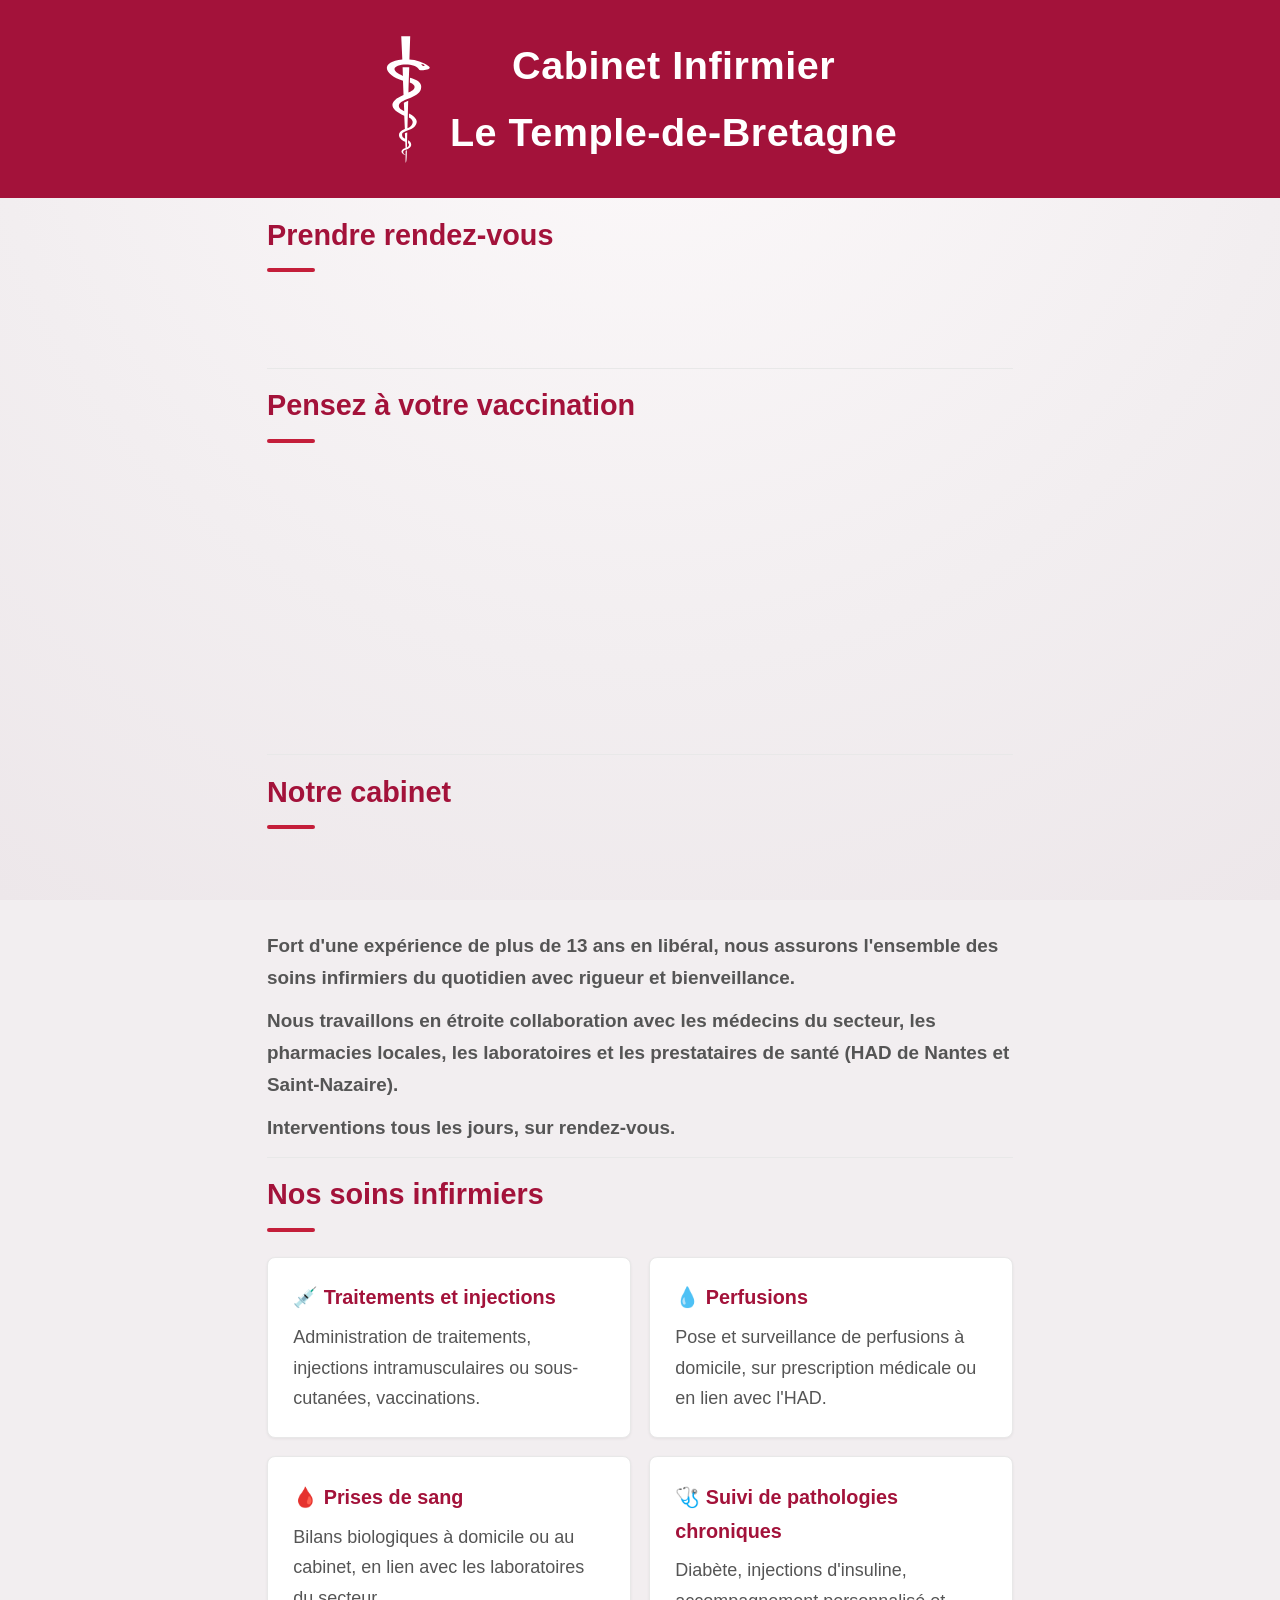
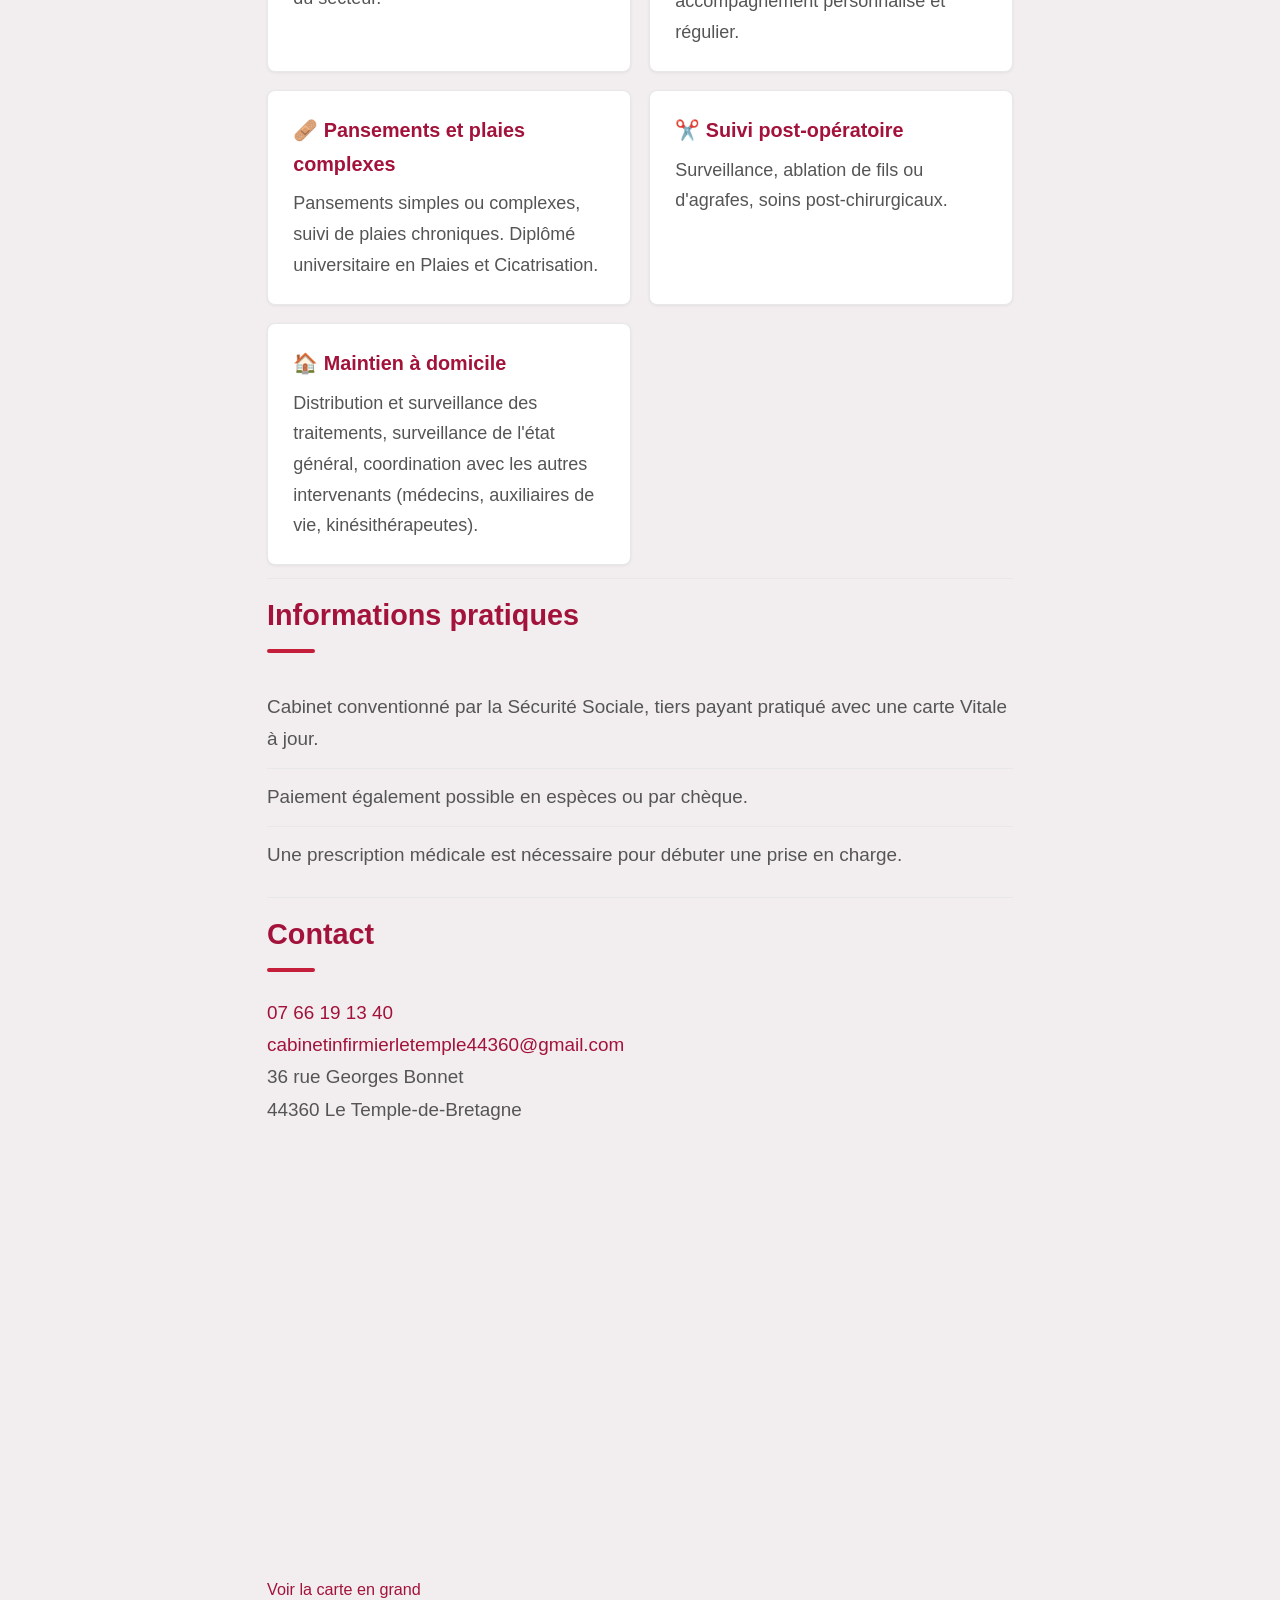
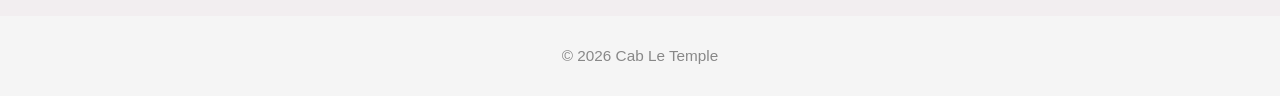
==== index.html @ 09ba695c "Titre sur deux lignes et en-tête plus compact - Passe le titre de l'en-tête sur deux lignes ("Cabine" ====
<!DOCTYPE html>
<html lang="fr">
<head>
    <meta charset="UTF-8">
    <meta name="viewport" content="width=device-width, initial-scale=1.0, maximum-scale=5.0">
    <meta http-equiv="X-UA-Compatible" content="IE=edge">
    <title>Cabinet Infirmier Le Temple de Bretagne - Gautier Nicolas et Le Guillou Manaïck</title>
    <meta name="description" content="Prendre rendez-vous avec le cabinet infirmier Gautier Nicolas et Le Guillou Manaïck. Soins infirmiers à domicile sur Le Temple-de-Bretagne (44360) et ses environs.">
    <meta name="keywords" content="infirmier, Le Temple-de-Bretagne, soins infirmiers, cabinet infirmier, domicile, 44360, Gautier, Le Guillou">
    <meta name="google-site-verification" content="kWdwWPtBwlekj41W1Y-Nhe2e-RRbDQ63B7RpKDw-0Ts" />

    <!-- Open Graph -->
    <meta property="og:url" content="https://www.cabinet-infirmier-le-temple.fr">
    <meta property="og:type" content="website">
    <meta property="og:locale" content="fr_FR">
    <meta property="og:title" content="Cabinet Infirmier Le Temple de Bretagne">
    <meta property="og:description" content="Prendre rendez-vous avec le cabinet infirmier Gautier Nicolas et Le Guillou Manaïck. Soins infirmiers à domicile sur Le Temple-de-Bretagne (44360) et ses environs.">
    <meta property="og:image" content="https://www.cabinet-infirmier-le-temple.fr/og-image.png">

    <!-- Twitter Card -->
    <meta name="twitter:card" content="summary_large_image">
    <meta name="twitter:url" content="https://www.cabinet-infirmier-le-temple.fr">
    <meta name="twitter:title" content="Cabinet Infirmier Le Temple de Bretagne">
    <meta name="twitter:description" content="Prendre rendez-vous avec le cabinet infirmier Gautier Nicolas et Le Guillou Manaïck. Soins infirmiers à domicile sur Le Temple-de-Bretagne (44360) et ses environs.">
    <meta name="twitter:image" content="https://www.cabinet-infirmier-le-temple.fr/og-image.png">

    <link rel="canonical" href="https://www.cabinet-infirmier-le-temple.fr">
    <link rel="stylesheet" href="style.css">
    <link rel="icon" type="image/png" href="favicon.png">

    <script type="application/ld+json">
    {
        "@context": "https://schema.org",
        "@type": "MedicalBusiness",
        "name": "Cabinet Infirmier Gautier Nicolas et Le Guillou Manaïck",
        "image": "https://www.cabinet-infirmier-le-temple.fr/og-image.png",
        "url": "https://www.cabinet-infirmier-le-temple.fr",
        "telephone": "+33766191340",
        "email": "cabinetinfirmierletemple44360@gmail.com",
        "address": {
            "@type": "PostalAddress",
            "streetAddress": "36 rue Georges Bonnet",
            "postalCode": "44360",
            "addressLocality": "Le Temple-de-Bretagne",
            "addressCountry": "FR"
        },
        "areaServed": [
            "Le Temple-de-Bretagne",
            "Cordemais",
            "Malville",
            "Saint-Étienne-de-Montluc",
            "Vigneux-de-Bretagne"
        ]
    }
    </script>
</head>
<body>
    <header>
        <div class="brand">
            <svg class="caduceus" viewBox="0 0 210.076 555.556" xmlns="http://www.w3.org/2000/svg" aria-hidden="true">
                <path fill="currentColor" fill-rule="nonzero" d="m-284.245-67.52 4.37 95.54c-100.6 12.151-68.238 66.609 2.86 87.544.35 17.172 1.634 36.785 2.16 58.56-63.17 26.214-59.59 58.581 2.998 85.101.439 18.677 1.975 37.037 2.5 54.74-37.333 13.189-27.508 41.33 1.667 52.135.35 9.736.7 18.074 1.05 26.306-33.561 12.669-7.397 27.78.39 29.701-.225 21.304-.33 30.25.062 30.317 5.326-.902 4.498-31.977 5.287-51.096-1.632.483-3.7 1.218-5.285 1.568.05 4.573.015 10.968-.057 17.989-9.702-4.93-10.977-12.127-9.288-15.5 3.906-7.805 28.618-6.598 31.857-23.508 2-10.442-4.12-16.751-12.272-21.885-.088 4.957-.127 6.95-.302 11.642 8.855 7.457.657 15.827-4.555 18.485.613-16.198.745-40.988 1.359-61.965-3.243.668-6.824 1.906-9.716 3.087.263 5.665.855 17.316 1.03 22.804-7.835-3.33-12.817-8.41-12.636-16.031.511-21.555 52.513-12.756 60.103-51.514 2.656-13.561-15.647-27.805-31.336-36.037-.175 5.842-.262 10.35-.437 16.191 26.38 12.833 15.06 35.405-6.315 44.035 1.052-36.556 2.105-74.175 3.157-112.68-5.785 2.568-12.494 4.96-17.84 7.526.35 11.507 1.119 22.987 1.47 34.76-14.375-7.258-24.739-14.049-21.584-25.733 7.801-28.412 99.093-28.071 90.854-80.207-2.63-16.906-25.63-25.476-45.35-31.495l-.793 19.497c35.135 14.432 16.484 32.667-5.794 41.487 1.051-42.399 2.819-83.738 3.345-103.83-8.016-.994-20.149-1.183-27.334.14.087 5.046.817 18.855 1.168 35.054-100.061-43.69 47.667-67.181 67.891-24.388 14.143 3.558 55.965-2.32 38.33-15.068-21.585-15.902-53.06-27.221-79.419-27.606l3.302-95.742zm84.565 113.914c4.023.037 12.23 4.65 11.357 6.791-5.804 4.339-12.567-1.118-12.787-6.505.365-.202.855-.29 1.43-.286z" transform="translate(359.324 85.416)"/>
            </svg>
            <h1>Cabinet Infirmier<br>Le Temple-de-Bretagne</h1>
        </div>
    </header>

    <main>
        <section class="rdv">
            <h2>Prendre rendez-vous</h2>
            <p class="rdv-actions">
                <a class="btn-phone" href="tel:+33766191340">
                    <svg viewBox="0 0 24 24" fill="currentColor" aria-hidden="true"><path d="M6.62 10.79a15.05 15.05 0 0 0 6.59 6.59l2.2-2.2a1 1 0 0 1 1.02-.24 11.36 11.36 0 0 0 3.57.57 1 1 0 0 1 1 1V20a1 1 0 0 1-1 1A17 17 0 0 1 3 4a1 1 0 0 1 1-1h3.5a1 1 0 0 1 1 1 11.36 11.36 0 0 0 .57 3.57 1 1 0 0 1-.25 1.02l-2.2 2.2z"/></svg>
                    07 66 19 13 40
                </a>
                <a class="btn-doctolib" href="https://www.doctolib.fr/cabinet-infirmier/le-temple-de-bretagne/cabinet-infirmier-gautier-nicolas-et-le-guillou-manaick/booking" target="_blank" rel="noopener">
                    <svg viewBox="0 0 24 24" fill="none" stroke="currentColor" stroke-width="1.8" stroke-linecap="round" stroke-linejoin="round" aria-hidden="true"><rect x="3" y="4.5" width="18" height="16" rx="2"/><line x1="3" y1="9.5" x2="21" y2="9.5"/><line x1="8" y1="2.5" x2="8" y2="6.5"/><line x1="16" y1="2.5" x2="16" y2="6.5"/><line x1="7" y1="13" x2="9" y2="13"/><line x1="11" y1="13" x2="13" y2="13"/><line x1="15" y1="13" x2="17" y2="13"/><line x1="7" y1="16.5" x2="9" y2="16.5"/><line x1="11" y1="16.5" x2="13" y2="16.5"/></svg>
                    Réserver sur <img src="https://www.doctolib.fr/external_button/doctolib-white-transparent.png" alt="Doctolib" class="doctolib-logo">
                </a>
            </p>
        </section>

        <section class="vaccination">
            <h2>Pensez à votre vaccination</h2>
            <ul>
                <li>
                    <button type="button" class="vax-card vax-flu">
                        <svg class="vax-icon" viewBox="0 0 24 24" fill="none" stroke="currentColor" stroke-width="1.8" stroke-linecap="round" stroke-linejoin="round" aria-hidden="true">
                            <path d="M12 14.5V4a2 2 0 1 0-4 0v10.5a4 4 0 1 0 4 0Z"/>
                            <path d="M12 6h1.5M12 9h1.5M12 12h1.5"/>
                        </svg>
                        <span class="vax-title">Grippe saisonnière</span>
                        <span class="vax-hint">Survolez ou touchez pour en savoir plus</span>
                        <span class="vax-desc">La vaccination contre la grippe est recommandée chaque année, en particulier pour les personnes fragiles ou âgées. Nous pouvons vous vacciner à domicile ou au cabinet.</span>
                    </button>
                </li>
                <li>
                    <button type="button" class="vax-card vax-covid">
                        <svg class="vax-icon" viewBox="0 0 24 24" fill="none" stroke="currentColor" stroke-width="1.6" stroke-linecap="round" aria-hidden="true">
                            <circle cx="12" cy="12" r="5"/>
                            <circle cx="12" cy="12" r="1.4" fill="currentColor" stroke="none"/>
                            <line x1="12" y1="3" x2="12" y2="5.5"/>
                            <line x1="12" y1="18.5" x2="12" y2="21"/>
                            <line x1="3" y1="12" x2="5.5" y2="12"/>
                            <line x1="18.5" y1="12" x2="21" y2="12"/>
                            <line x1="5.5" y1="5.5" x2="7.3" y2="7.3"/>
                            <line x1="16.7" y1="16.7" x2="18.5" y2="18.5"/>
                            <line x1="18.5" y1="5.5" x2="16.7" y2="7.3"/>
                            <line x1="7.3" y1="16.7" x2="5.5" y2="18.5"/>
                            <circle cx="12" cy="4" r="0.9" fill="currentColor" stroke="none"/>
                            <circle cx="12" cy="20" r="0.9" fill="currentColor" stroke="none"/>
                            <circle cx="4" cy="12" r="0.9" fill="currentColor" stroke="none"/>
                            <circle cx="20" cy="12" r="0.9" fill="currentColor" stroke="none"/>
                        </svg>
                        <span class="vax-title">Covid-19</span>
                        <span class="vax-hint">Survolez ou touchez pour en savoir plus</span>
                        <span class="vax-desc">Un rappel vaccinal peut être recommandé selon votre situation. N'hésitez pas à nous en parler lors d'un rendez-vous.</span>
                    </button>
                </li>
            </ul>
        </section>

        <section class="hero">
            <h2>Notre cabinet</h2>
            <p>Cabinet infirmier situé au Temple-de-Bretagne, nous intervenons à domicile dans un rayon de 8 km.</p>
            <p>Fort d'une expérience de plus de 13 ans en libéral, nous assurons l'ensemble des soins infirmiers du quotidien avec rigueur et bienveillance.</p>
            <p>Nous travaillons en étroite collaboration avec les médecins du secteur, les pharmacies locales, les laboratoires et les prestataires de santé (HAD de Nantes et Saint-Nazaire).</p>
            <p>Interventions tous les jours, sur rendez-vous.</p>
        </section>

        <section class="soins">
            <h2>Nos soins infirmiers</h2>
            <ul>
                <li><strong>💉 Traitements et injections</strong>Administration de traitements, injections intramusculaires ou sous-cutanées, vaccinations.</li>
                <li><strong>💧 Perfusions</strong>Pose et surveillance de perfusions à domicile, sur prescription médicale ou en lien avec l'HAD.</li>
                <li><strong>🩸 Prises de sang</strong>Bilans biologiques à domicile ou au cabinet, en lien avec les laboratoires du secteur.</li>
                <li><strong>🩺 Suivi de pathologies chroniques</strong>Diabète, injections d'insuline, accompagnement personnalisé et régulier.</li>
                <li><strong>🩹 Pansements et plaies complexes</strong>Pansements simples ou complexes, suivi de plaies chroniques. Diplômé universitaire en Plaies et Cicatrisation.</li>
                <li><strong>✂️ Suivi post-opératoire</strong>Surveillance, ablation de fils ou d'agrafes, soins post-chirurgicaux.</li>
                <li><strong>🏠 Maintien à domicile</strong>Distribution et surveillance des traitements, surveillance de l'état général, coordination avec les autres intervenants (médecins, auxiliaires de vie, kinésithérapeutes).</li>
            </ul>
        </section>

        <section class="infos">
            <h2>Informations pratiques</h2>
            <ul>
                <li>Cabinet conventionné par la Sécurité Sociale, tiers payant pratiqué avec une carte Vitale à jour.</li>
                <li>Paiement également possible en espèces ou par chèque.</li>
                <li>Une prescription médicale est nécessaire pour débuter une prise en charge.</li>
            </ul>
        </section>

        <section class="contact">
            <h2>Contact</h2>
            <p><a href="tel:+33766191340">07 66 19 13 40</a></p>
            <p><a href="mailto:&#99;&#97;&#98;&#105;&#110;&#101;&#116;&#105;&#110;&#102;&#105;&#114;&#109;&#105;&#101;&#114;&#108;&#101;&#116;&#101;&#109;&#112;&#108;&#101;&#52;&#52;&#51;&#54;&#48;&#64;&#103;&#109;&#97;&#105;&#108;&#46;&#99;&#111;&#109;">&#99;&#97;&#98;&#105;&#110;&#101;&#116;&#105;&#110;&#102;&#105;&#114;&#109;&#105;&#101;&#114;&#108;&#101;&#116;&#101;&#109;&#112;&#108;&#101;&#52;&#52;&#51;&#54;&#48;&#64;&#103;&#109;&#97;&#105;&#108;&#46;&#99;&#111;&#109;</a></p>
            <p>36 rue Georges Bonnet<br>44360 Le Temple-de-Bretagne</p>
            <div class="map">
                <iframe src="https://www.openstreetmap.org/export/embed.html?bbox=-1.798872%2C47.327171%2C-1.786872%2C47.335171&layer=mapnik&marker=47.331171%2C-1.792872" loading="lazy" title="Localisation du cabinet infirmier, 36 rue Georges Bonnet, 44360 Le Temple-de-Bretagne"></iframe>
            </div>
            <p class="map-link"><a href="https://www.openstreetmap.org/?mlat=47.331171&amp;mlon=-1.792872#map=17/47.331171/-1.792872" target="_blank" rel="noopener">Voir la carte en grand</a></p>
        </section>
    </main>

    <footer>
        <p>&copy; 2026 Cab Le Temple</p>
    </footer>
</body>
</html>
---- style.css ----
* {
    margin: 0;
    padding: 0;
    box-sizing: border-box;
}

html, body {
    height: 100%;
}

html {
    font-size: 18px;
}

body {
    font-family: "Segoe UI", Roboto, -apple-system, BlinkMacSystemFont, sans-serif;
    line-height: 1.7;
    color: #333;
    display: flex;
    flex-direction: column;
    min-height: 100vh;
    background: #f2eef0 radial-gradient(circle at 50% 0%, #fdfafb 0%, #f2eef0 60%, #ede7ea 100%) fixed;
}

/* Header */
header {
    background: #a3123a;
    color: #fff;
    text-align: center;
    padding: 1.75rem 1rem;
}

header .brand {
    display: flex;
    align-items: center;
    justify-content: center;
    gap: 0.9rem;
}

header h1 {
    font-size: 2.2rem;
    font-weight: 600;
    letter-spacing: 0.5px;
}

.caduceus {
    height: 7.5rem;
    width: auto;
    color: #fff;
    flex-shrink: 0;
}

@media (max-width: 600px) {
    header {
        padding: 0.9rem 1rem;
    }

    header .brand {
        gap: 0.6rem;
    }

    header h1 {
        font-size: 1.4rem;
    }

    .caduceus {
        height: 4.75rem;
    }
}

header p {
    margin-top: 0.5rem;
    font-size: 1.1rem;
    opacity: 0.85;
}

/* Main content */
main {
    max-width: 800px;
    margin: 0 auto;
    padding: 0 1.5rem;
    width: 100%;
    flex: 1 0 auto;
}

/* Sections */
section {
    padding: 0.7rem 0;
    border-bottom: 1px solid #e8e8e8;
}

section:last-child {
    border-bottom: none;
}

@media (max-width: 600px) {
    section {
        padding: 0.4rem 0;
    }
}

section h2 {
    position: relative;
    font-size: 1.6rem;
    font-weight: 700;
    color: #a3123a;
    padding-bottom: 0.7rem;
    margin-bottom: 1.4rem;
}

section h2::after {
    content: "";
    position: absolute;
    left: 0;
    bottom: 0;
    width: 48px;
    height: 4px;
    border-radius: 2px;
    background: #c41e3a;
}

section p {
    font-size: 1.05rem;
    color: #555;
}

.hero p {
    margin-bottom: 0.6rem;
    font-weight: 600;
}

.hero p:last-child {
    margin-bottom: 0;
}

/* Tuiles soins infirmiers / vaccination */
.soins ul,
.vaccination ul {
    list-style: none;
    display: grid;
    grid-template-columns: repeat(auto-fit, minmax(260px, 1fr));
    gap: 1rem;
}

.soins li,
.vaccination li {
    background: #fff;
    border: 1px solid #e8e8e8;
    border-radius: 8px;
    box-shadow: 0 1px 3px rgba(0, 0, 0, 0.06);
    transition: transform 0.2s ease, box-shadow 0.2s ease, border-color 0.2s ease;
}

.soins li {
    padding: 1.3rem 1.4rem;
    font-size: 1rem;
    color: #555;
}

.soins li:hover,
.vaccination li:hover,
.vaccination li:focus-within {
    transform: translateY(-4px);
    border-color: #a3123a;
    box-shadow: 0 12px 24px rgba(163, 18, 58, 0.18), 0 2px 6px rgba(0, 0, 0, 0.08);
}

.soins li strong {
    display: block;
    margin-bottom: 0.4rem;
    color: #a3123a;
    font-weight: 600;
    font-size: 1.1rem;
}

/* Tuiles vaccination : image + info au survol/tap */
.vaccination li {
    overflow: hidden;
}

.vax-card {
    all: unset;
    box-sizing: border-box;
    display: flex;
    flex-direction: column;
    align-items: center;
    justify-content: center;
    gap: 0.6rem;
    width: 100%;
    aspect-ratio: 4 / 3;
    padding: 1.5rem;
    text-align: center;
    color: #fff;
    cursor: pointer;
    position: relative;
}

.vax-flu {
    background: linear-gradient(160deg, #a3123a, #7a0e2c);
}

.vax-covid {
    background: linear-gradient(160deg, #7a0e2c, #5a0a20);
}

.vax-icon {
    height: 56px;
    width: 56px;
}

.vax-title {
    font-size: 1.15rem;
    font-weight: 600;
}

.vax-hint {
    font-size: 0.8rem;
    opacity: 0.75;
}

.vax-desc {
    position: absolute;
    inset: 0;
    display: flex;
    align-items: center;
    justify-content: center;
    padding: 1.5rem;
    font-size: 0.95rem;
    line-height: 1.5;
    background: rgba(0, 0, 0, 0.55);
    opacity: 0;
    transform: translateY(8px);
    transition: opacity 0.25s ease, transform 0.25s ease;
}

.vax-card:hover .vax-desc,
.vax-card:focus .vax-desc,
.vax-card:focus-visible .vax-desc {
    opacity: 1;
    transform: translateY(0);
}

/* Apparition au scroll (dégrade proprement si non supporté) */
@supports (animation-timeline: view()) {
    .rdv-actions,
    .hero p,
    .soins li,
    .vaccination li,
    .infos li,
    .contact p,
    .contact .map {
        opacity: 0;
        animation: reveal-in linear both;
        animation-timeline: view();
        animation-range: entry 0% cover 25%;
    }

    @keyframes reveal-in {
        from {
            opacity: 0;
            translate: 0 24px;
        }
        to {
            opacity: 1;
            translate: 0 0;
        }
    }
}

/* Liste infos pratiques */
.infos ul {
    list-style: none;
}

.infos li {
    padding: 0.7rem 0;
    border-bottom: 1px solid #e8e8e8;
    font-size: 1.05rem;
    color: #555;
}

.infos li:last-child {
    border-bottom: none;
}

/* Actions de prise de rendez-vous */
.rdv-actions {
    display: flex;
    align-items: center;
    flex-wrap: wrap;
    gap: 1.2rem;
    margin-top: 0.8rem;
}

/* Bouton téléphone */
.btn-phone {
    display: inline-flex;
    align-items: center;
    gap: 0.5rem;
    padding: 0.65rem 1.4rem;
    background: transparent;
    color: #a3123a;
    border: 2px solid #a3123a;
    border-radius: 4px;
    text-decoration: none;
    font-size: 1rem;
    font-weight: 500;
    transition: background 0.2s, color 0.2s;
}

.btn-phone svg {
    height: 18px;
    width: 18px;
}

.btn-phone:hover {
    background: #a3123a;
    color: #fff;
}

/* Bouton Doctolib */
.btn-doctolib {
    display: inline-flex;
    align-items: center;
    gap: 0.5rem;
    padding: 0.7rem 1.5rem;
    background: #c41e3a;
    color: #fff;
    border-radius: 4px;
    text-decoration: none;
    font-size: 1rem;
    font-weight: 500;
    transition: background 0.2s;
}

.btn-doctolib:hover {
    background: #971529;
}

.btn-doctolib svg {
    height: 20px;
    width: 20px;
    flex-shrink: 0;
}

.doctolib-logo {
    height: 22px;
    width: auto;
}

/* Contact */
.contact a {
    color: #a3123a;
    text-decoration: none;
    font-weight: 500;
}

.contact a:hover {
    text-decoration: underline;
}

.map {
    margin-top: 1.2rem;
    border-radius: 6px;
    overflow: hidden;
    aspect-ratio: 16 / 9;
}

.map iframe {
    width: 100%;
    height: 100%;
    border: 0;
    display: block;
}

.map-link {
    margin-top: 0.5rem;
    font-size: 0.9rem;
}

/* Footer */
footer {
    background: #f5f5f5;
    text-align: center;
    padding: 1.5rem 1rem;
    font-size: 0.85rem;
    color: #888;
}
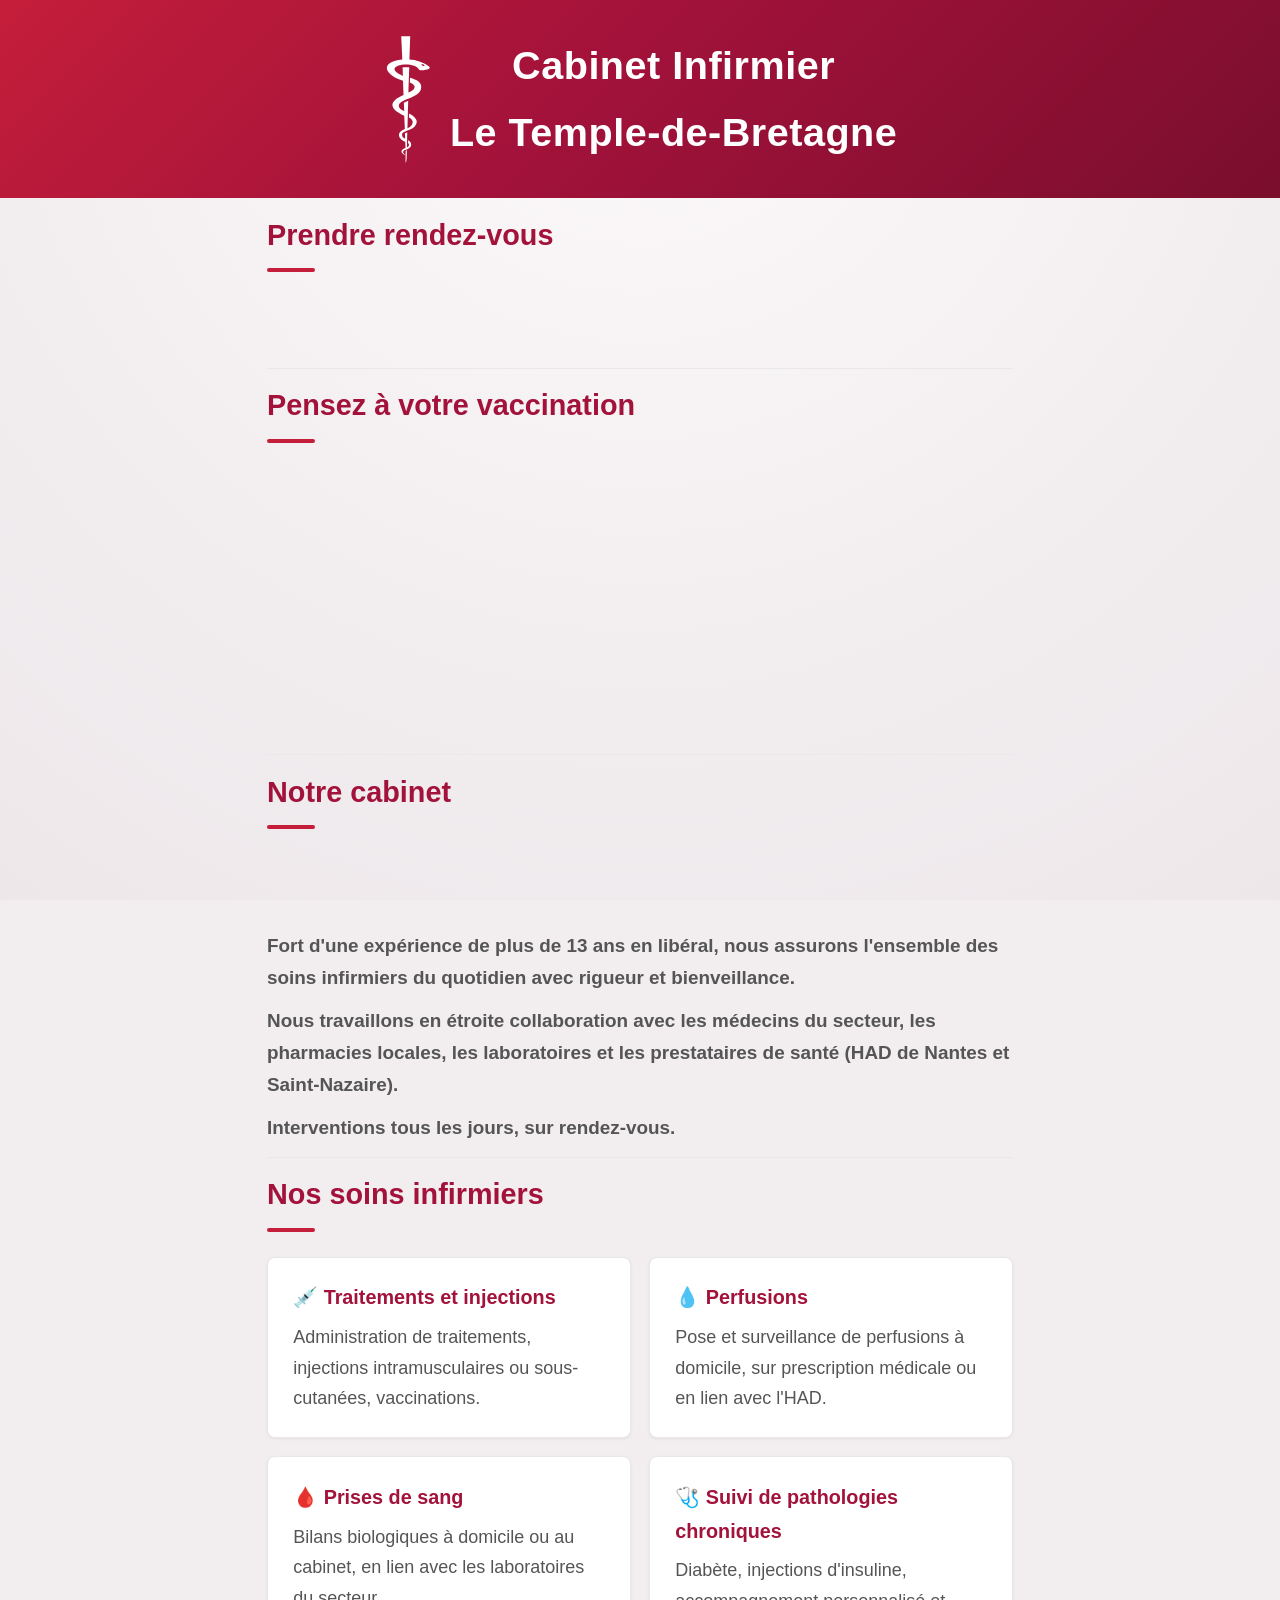
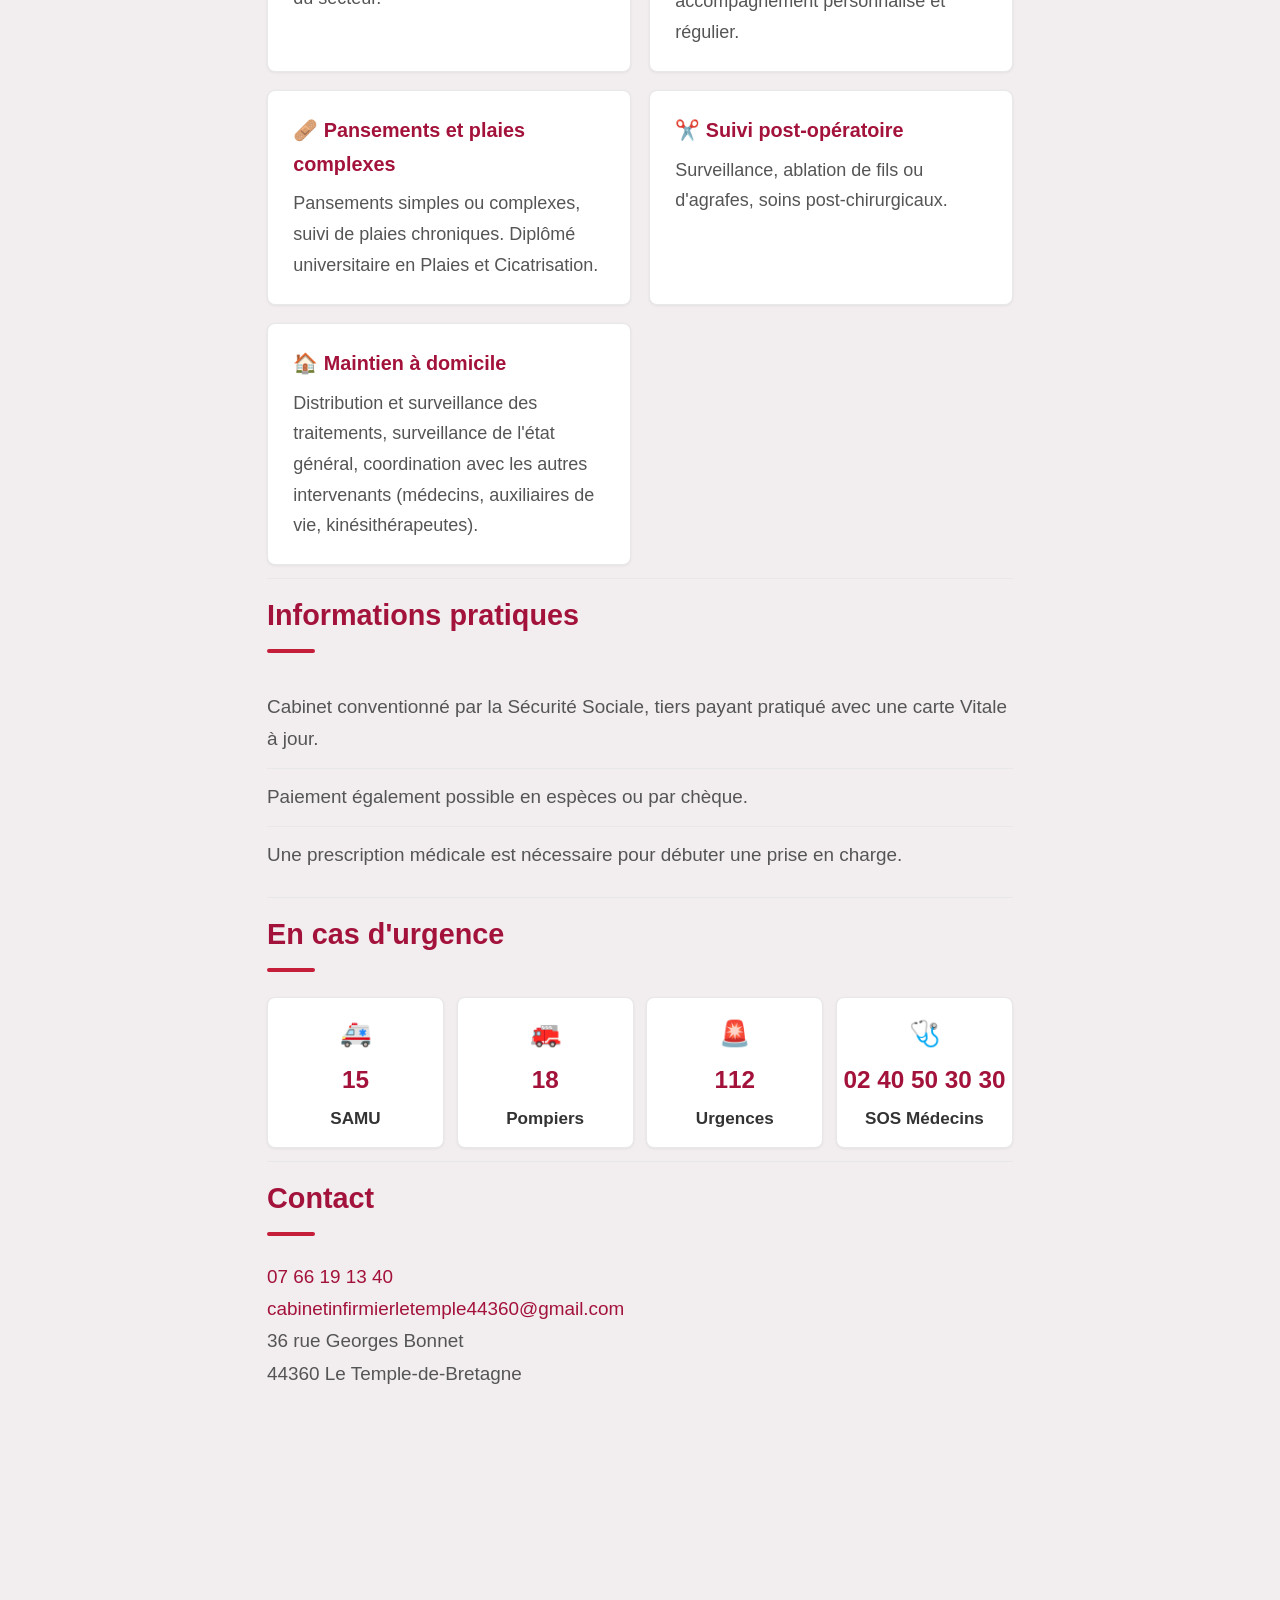
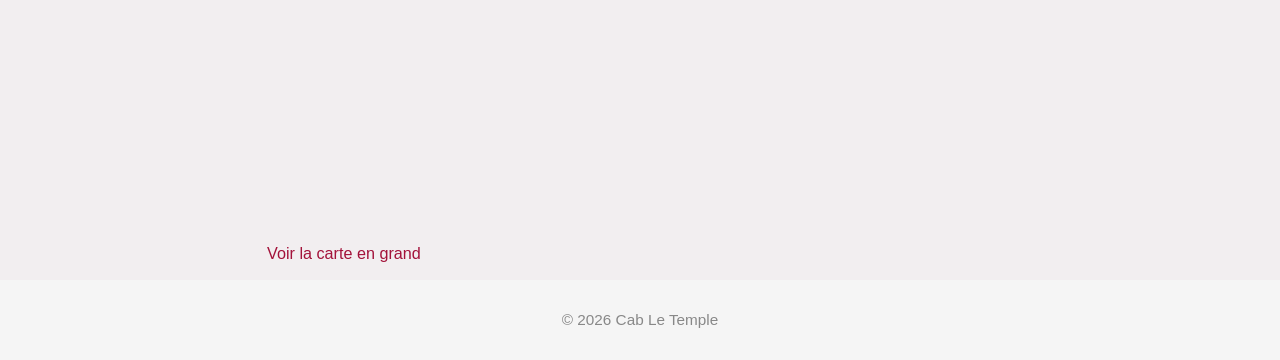
==== commit 749184d2: "Ajoute une section "En cas d'urgence" et un dégradé sur l'en-tête - Ajoute une section avant Contact" ====
--- a/index.html
+++ b/index.html
@@ -149,6 +149,32 @@
             </ul>
         </section>
 
+        <section class="urgence">
+            <h2>En cas d'urgence</h2>
+            <div class="urgence-grid">
+                <a class="urgence-item" href="tel:15">
+                    <span class="urgence-emoji">🚑</span>
+                    <span class="urgence-num">15</span>
+                    <span class="urgence-label">SAMU</span>
+                </a>
+                <a class="urgence-item" href="tel:18">
+                    <span class="urgence-emoji">🚒</span>
+                    <span class="urgence-num">18</span>
+                    <span class="urgence-label">Pompiers</span>
+                </a>
+                <a class="urgence-item" href="tel:112">
+                    <span class="urgence-emoji">🚨</span>
+                    <span class="urgence-num">112</span>
+                    <span class="urgence-label">Urgences</span>
+                </a>
+                <a class="urgence-item" href="tel:0240503030">
+                    <span class="urgence-emoji">🩺</span>
+                    <span class="urgence-num">02 40 50 30 30</span>
+                    <span class="urgence-label">SOS Médecins</span>
+                </a>
+            </div>
+        </section>
+
         <section class="contact">
             <h2>Contact</h2>
             <p><a href="tel:+33766191340">07 66 19 13 40</a></p>
--- a/style.css
+++ b/style.css
@@ -24,7 +24,7 @@
 
 /* Header */
 header {
-    background: #a3123a;
+    background: linear-gradient(135deg, #c41e3a 0%, #a3123a 45%, #7a0e2c 100%);
     color: #fff;
     text-align: center;
     padding: 1.75rem 1rem;
@@ -348,6 +348,52 @@
     width: auto;
 }
 
+/* Urgences */
+.urgence-grid {
+    display: grid;
+    grid-template-columns: repeat(auto-fit, minmax(115px, 1fr));
+    gap: 0.7rem;
+}
+
+.urgence-item {
+    display: flex;
+    flex-direction: column;
+    align-items: center;
+    justify-content: center;
+    gap: 0.2rem;
+    padding: 0.8rem 0.5rem;
+    border-radius: 8px;
+    background: #fff;
+    border: 1px solid #e8e8e8;
+    color: #a3123a;
+    text-decoration: none;
+    text-align: center;
+    box-shadow: 0 1px 3px rgba(0, 0, 0, 0.06);
+    transition: transform 0.2s ease, box-shadow 0.2s ease, border-color 0.2s ease;
+}
+
+.urgence-item:hover {
+    transform: translateY(-4px);
+    border-color: #a3123a;
+    box-shadow: 0 12px 24px rgba(163, 18, 58, 0.18), 0 2px 6px rgba(0, 0, 0, 0.08);
+}
+
+.urgence-emoji {
+    font-size: 1.4rem;
+}
+
+.urgence-num {
+    font-size: 1.35rem;
+    font-weight: 700;
+    white-space: nowrap;
+}
+
+.urgence-label {
+    font-size: 0.95rem;
+    font-weight: 600;
+    color: #333;
+}
+
 /* Contact */
 .contact a {
     color: #a3123a;
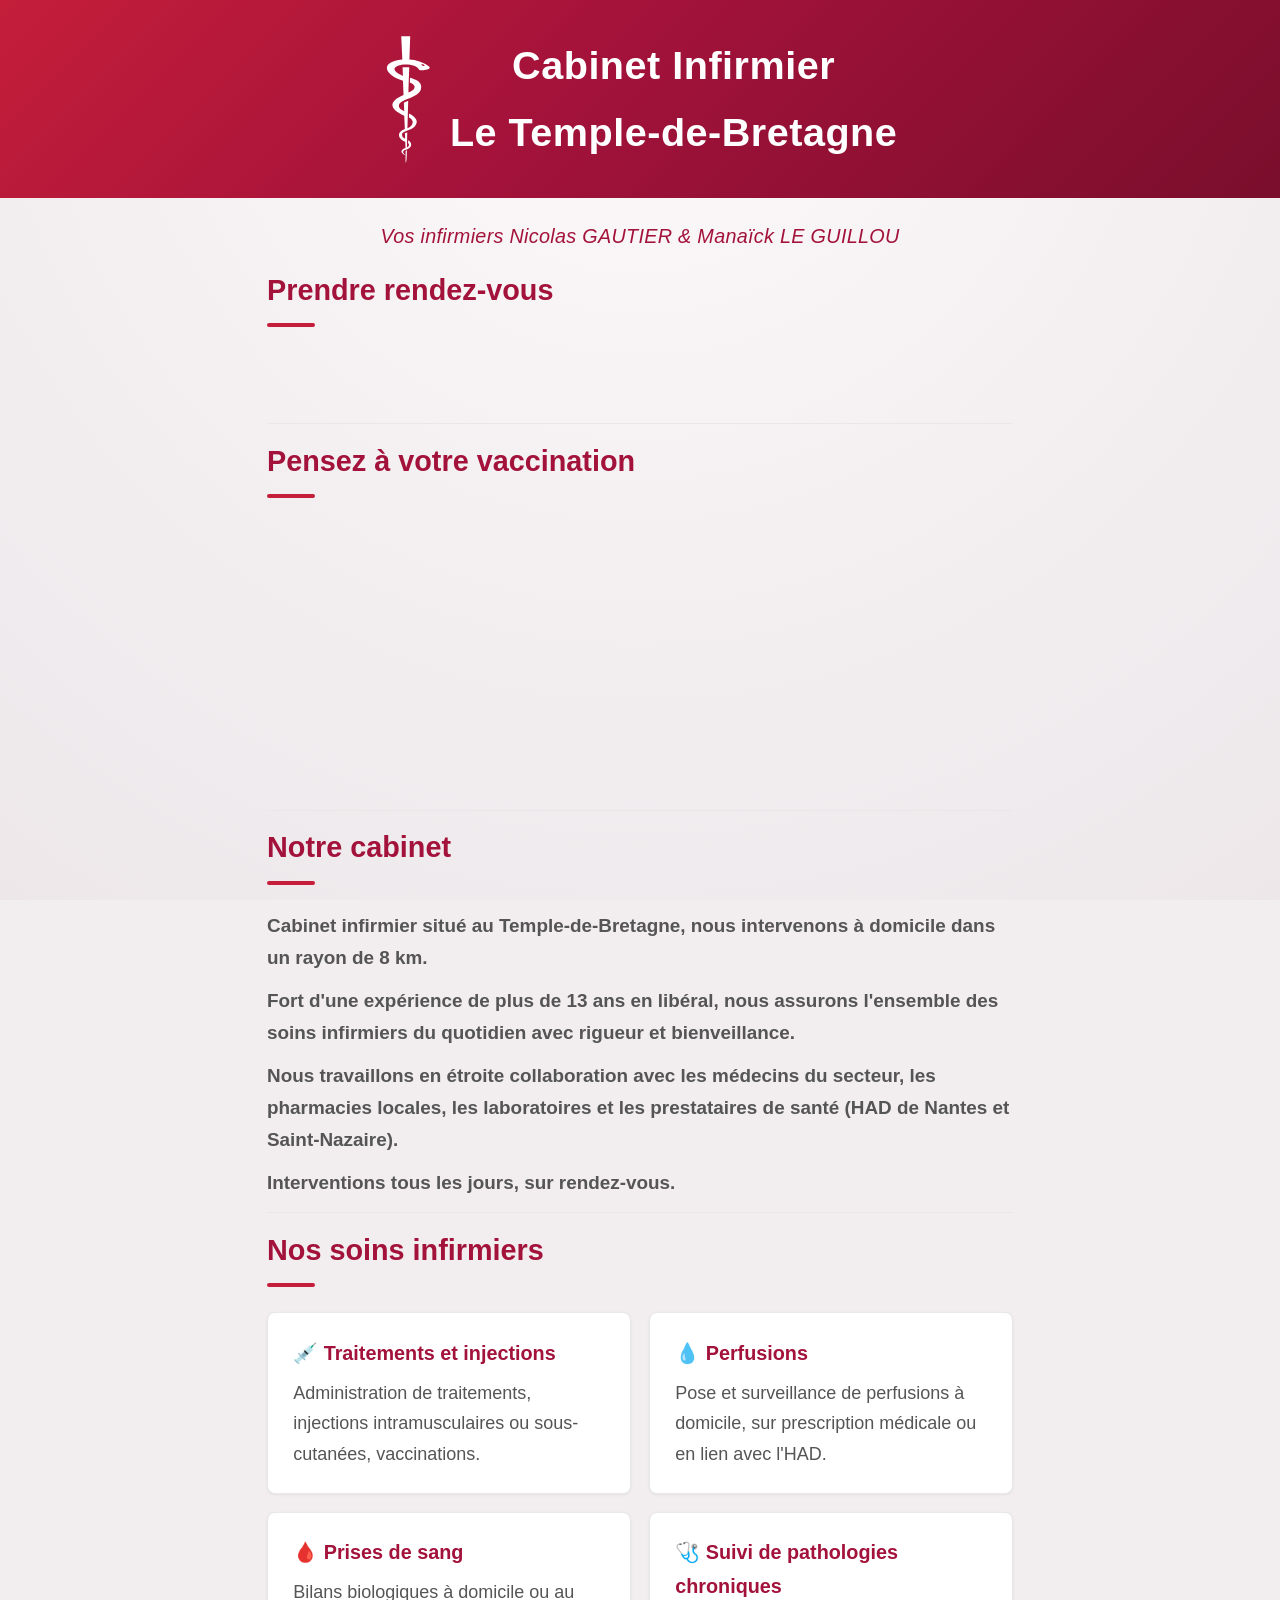
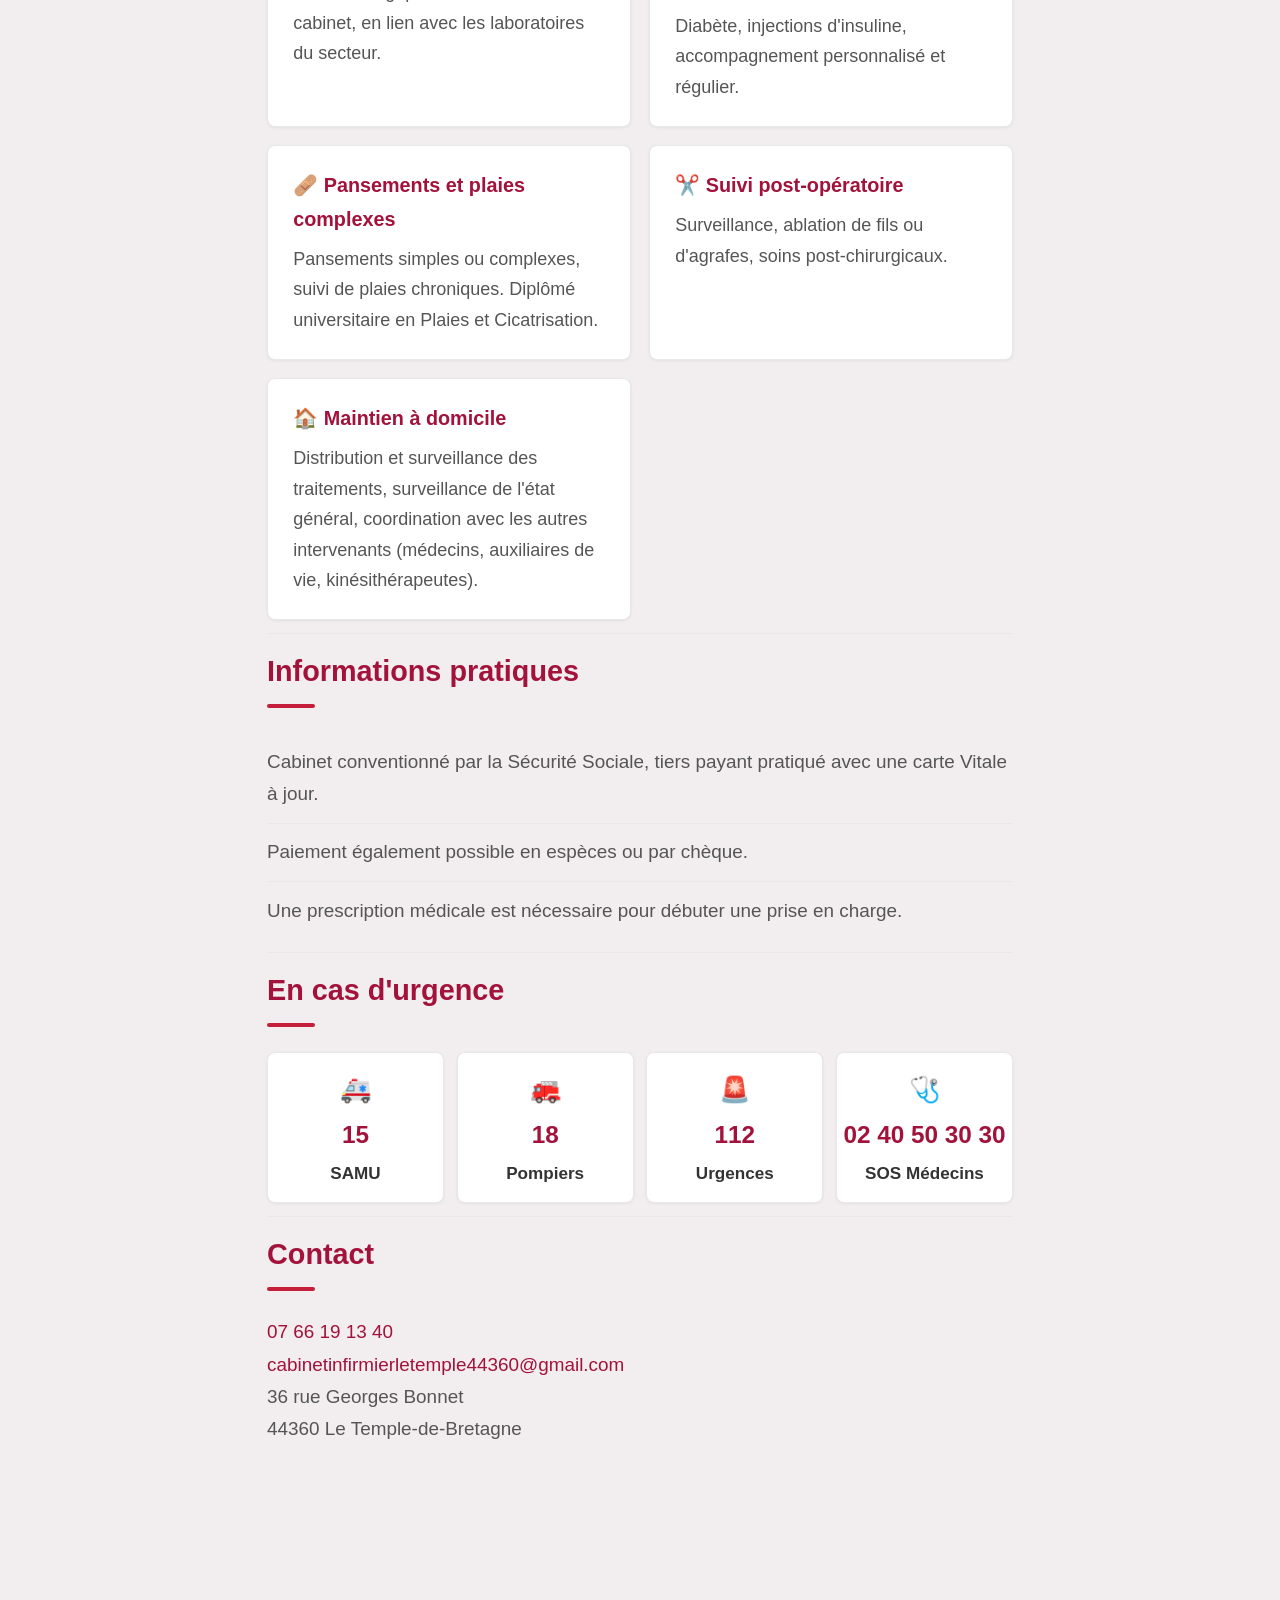
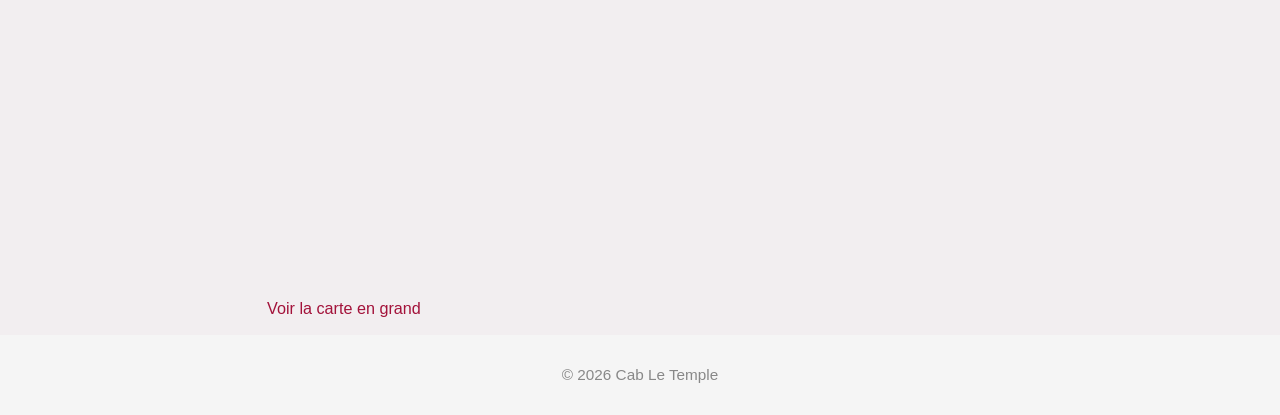
==== commit 0eebfe76: "Ajoute une phrase de présentation des infirmiers Ajoute "Vos infirmiers Nicolas GAUTIER & Manaïck LE" ====
--- a/index.html
+++ b/index.html
@@ -65,6 +65,8 @@
     </header>
 
     <main>
+        <p class="tagline">Vos infirmiers Nicolas GAUTIER &amp; Manaïck LE GUILLOU</p>
+
         <section class="rdv">
             <h2>Prendre rendez-vous</h2>
             <p class="rdv-actions">
--- a/style.css
+++ b/style.css
@@ -81,6 +81,16 @@
     padding: 0 1.5rem;
     width: 100%;
     flex: 1 0 auto;
+}
+
+.tagline {
+    text-align: center;
+    color: #a3123a;
+    font-style: italic;
+    font-weight: 500;
+    font-size: 1.1rem;
+    letter-spacing: 0.3px;
+    padding-top: 1.2rem;
 }
 
 /* Sections */
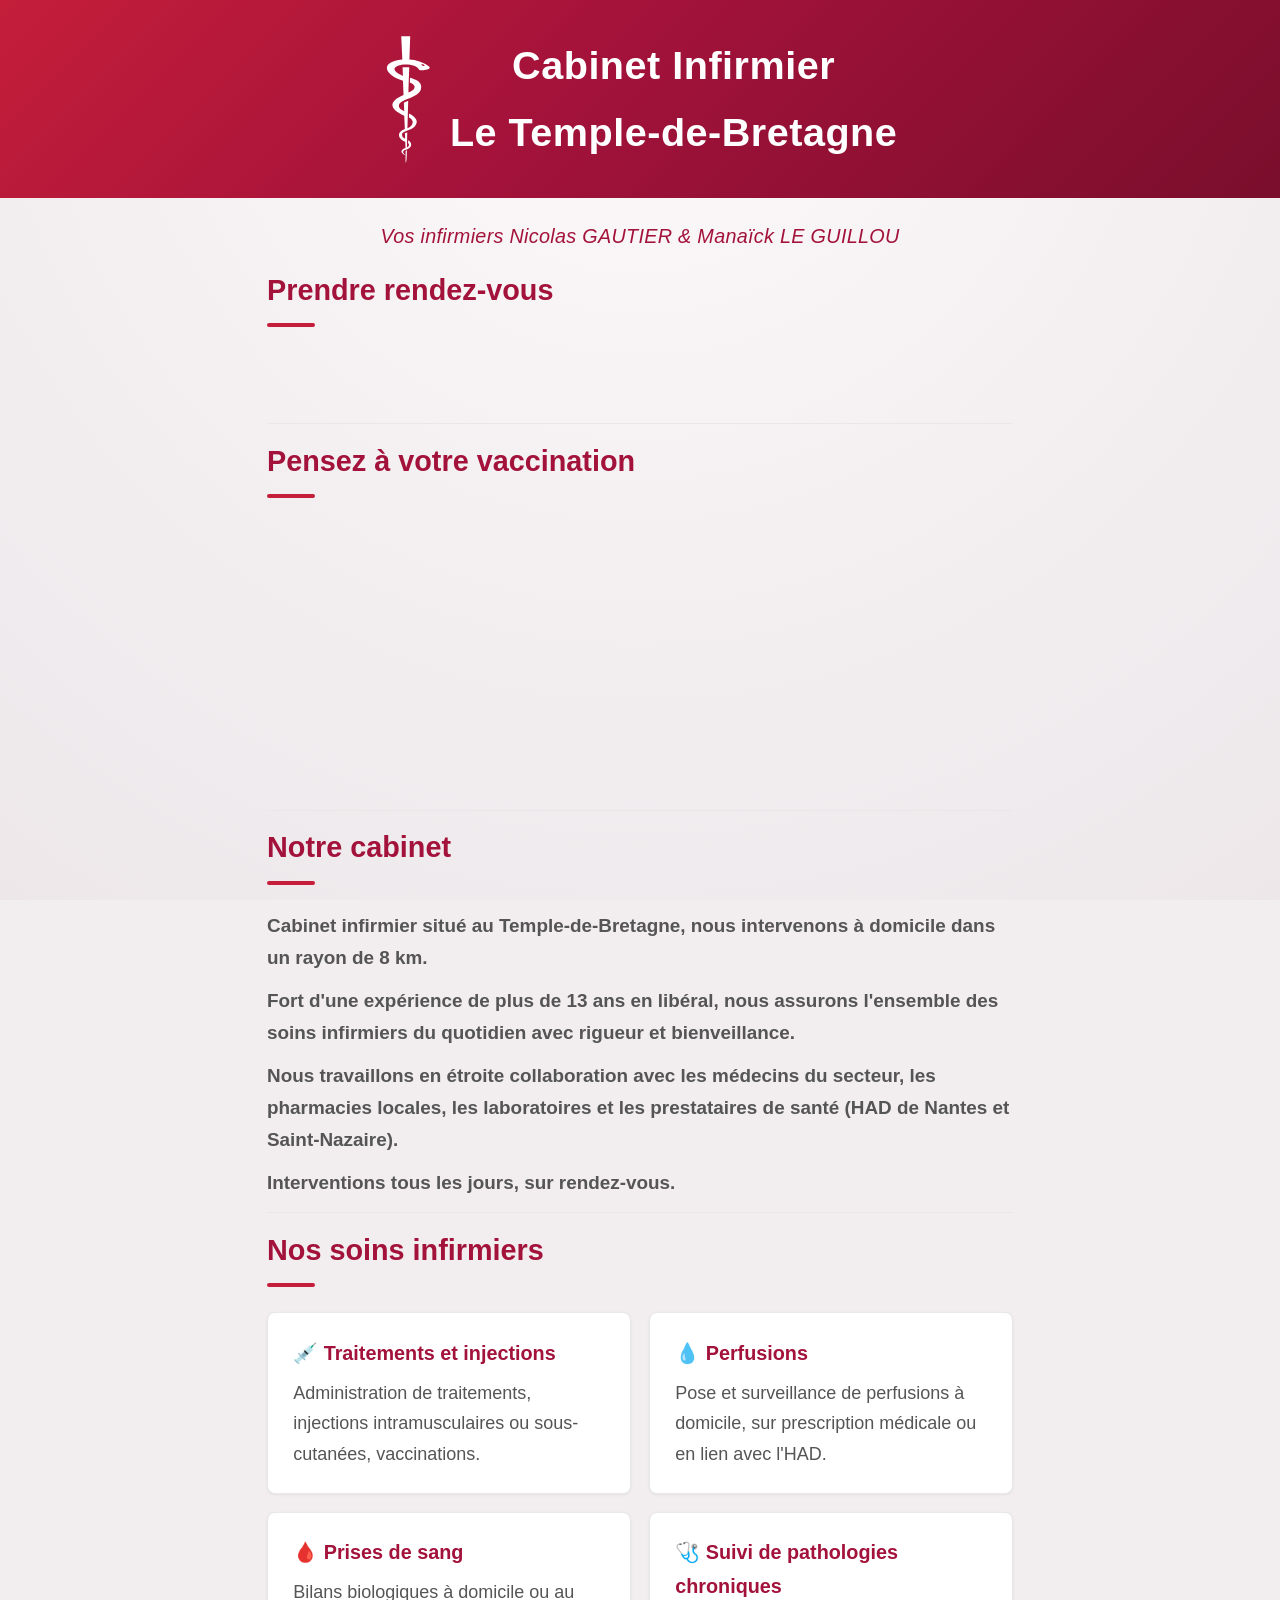
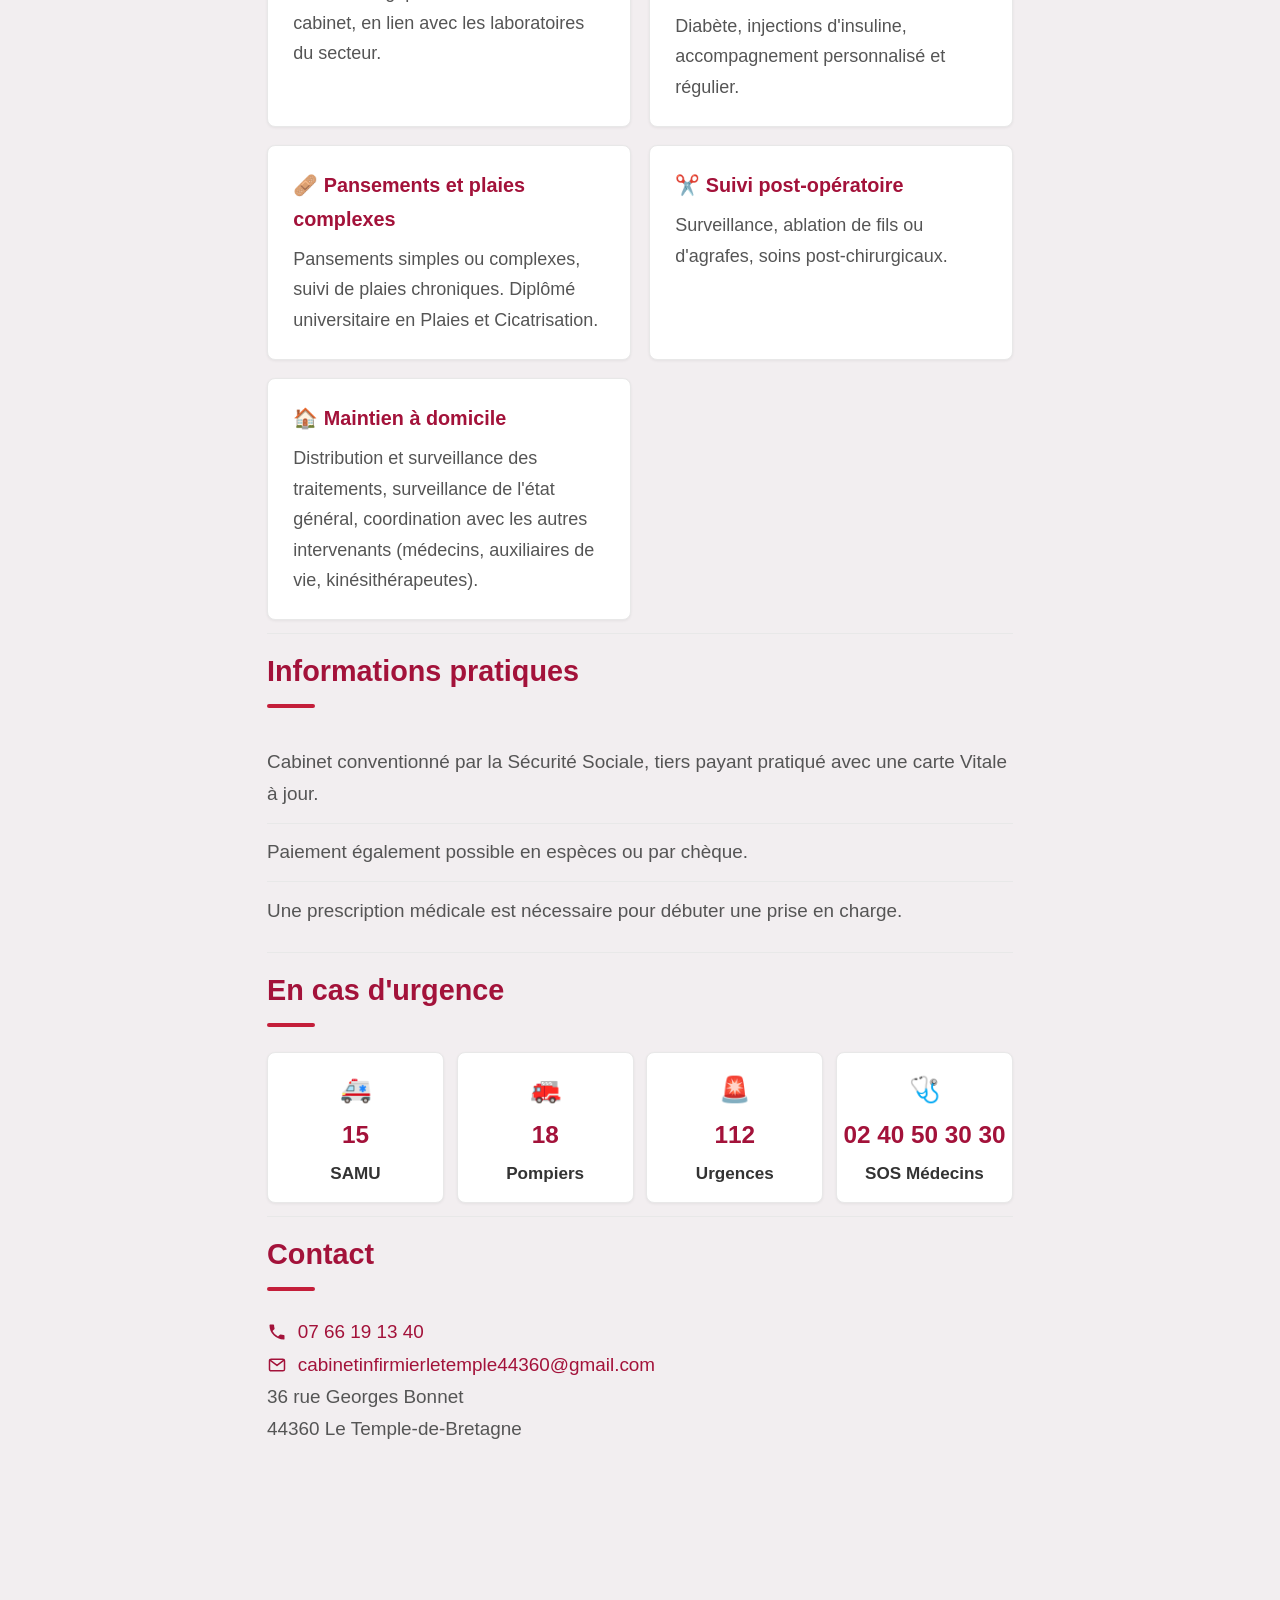
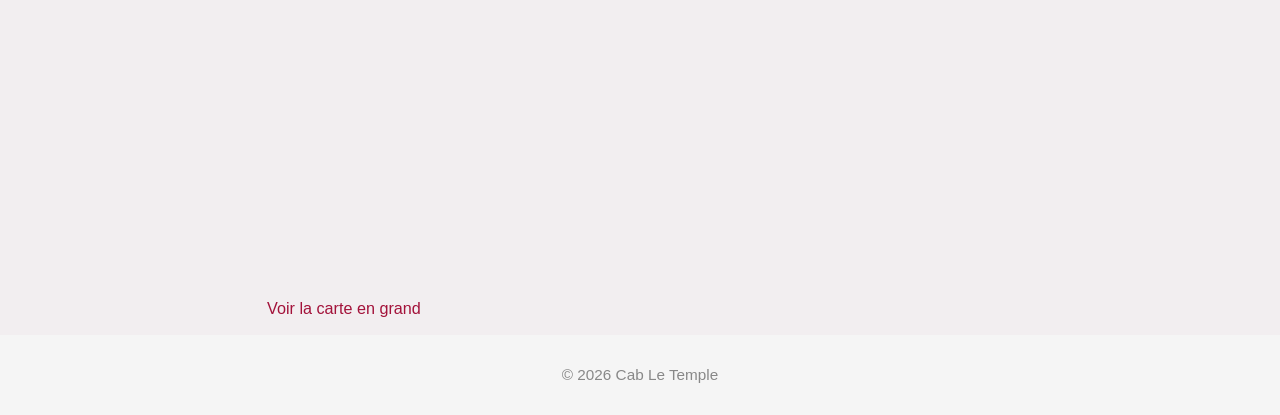
==== commit f6a34db5: "Ajoute des pictos téléphone et email dans la section Contact Co-Authored-By: Claude Sonnet 5 <norepl" ====
--- a/index.html
+++ b/index.html
@@ -179,8 +179,14 @@
 
         <section class="contact">
             <h2>Contact</h2>
-            <p><a href="tel:+33766191340">07 66 19 13 40</a></p>
-            <p><a href="mailto:&#99;&#97;&#98;&#105;&#110;&#101;&#116;&#105;&#110;&#102;&#105;&#114;&#109;&#105;&#101;&#114;&#108;&#101;&#116;&#101;&#109;&#112;&#108;&#101;&#52;&#52;&#51;&#54;&#48;&#64;&#103;&#109;&#97;&#105;&#108;&#46;&#99;&#111;&#109;">&#99;&#97;&#98;&#105;&#110;&#101;&#116;&#105;&#110;&#102;&#105;&#114;&#109;&#105;&#101;&#114;&#108;&#101;&#116;&#101;&#109;&#112;&#108;&#101;&#52;&#52;&#51;&#54;&#48;&#64;&#103;&#109;&#97;&#105;&#108;&#46;&#99;&#111;&#109;</a></p>
+            <p class="contact-line">
+                <svg viewBox="0 0 24 24" fill="currentColor" aria-hidden="true"><path d="M6.62 10.79a15.05 15.05 0 0 0 6.59 6.59l2.2-2.2a1 1 0 0 1 1.02-.24 11.36 11.36 0 0 0 3.57.57 1 1 0 0 1 1 1V20a1 1 0 0 1-1 1A17 17 0 0 1 3 4a1 1 0 0 1 1-1h3.5a1 1 0 0 1 1 1 11.36 11.36 0 0 0 .57 3.57 1 1 0 0 1-.25 1.02l-2.2 2.2z"/></svg>
+                <a href="tel:+33766191340">07 66 19 13 40</a>
+            </p>
+            <p class="contact-line">
+                <svg viewBox="0 0 24 24" fill="none" stroke="currentColor" stroke-width="1.8" stroke-linecap="round" stroke-linejoin="round" aria-hidden="true"><rect x="3" y="5" width="18" height="14" rx="2"/><path d="m4 6.5 8 6 8-6"/></svg>
+                <a href="mailto:&#99;&#97;&#98;&#105;&#110;&#101;&#116;&#105;&#110;&#102;&#105;&#114;&#109;&#105;&#101;&#114;&#108;&#101;&#116;&#101;&#109;&#112;&#108;&#101;&#52;&#52;&#51;&#54;&#48;&#64;&#103;&#109;&#97;&#105;&#108;&#46;&#99;&#111;&#109;">&#99;&#97;&#98;&#105;&#110;&#101;&#116;&#105;&#110;&#102;&#105;&#114;&#109;&#105;&#101;&#114;&#108;&#101;&#116;&#101;&#109;&#112;&#108;&#101;&#52;&#52;&#51;&#54;&#48;&#64;&#103;&#109;&#97;&#105;&#108;&#46;&#99;&#111;&#109;</a>
+            </p>
             <p>36 rue Georges Bonnet<br>44360 Le Temple-de-Bretagne</p>
             <div class="map">
                 <iframe src="https://www.openstreetmap.org/export/embed.html?bbox=-1.798872%2C47.327171%2C-1.786872%2C47.335171&layer=mapnik&marker=47.331171%2C-1.792872" loading="lazy" title="Localisation du cabinet infirmier, 36 rue Georges Bonnet, 44360 Le Temple-de-Bretagne"></iframe>
--- a/style.css
+++ b/style.css
@@ -415,6 +415,19 @@
     text-decoration: underline;
 }
 
+.contact-line {
+    display: flex;
+    align-items: center;
+    gap: 0.6rem;
+}
+
+.contact-line svg {
+    height: 20px;
+    width: 20px;
+    flex-shrink: 0;
+    color: #a3123a;
+}
+
 .map {
     margin-top: 1.2rem;
     border-radius: 6px;
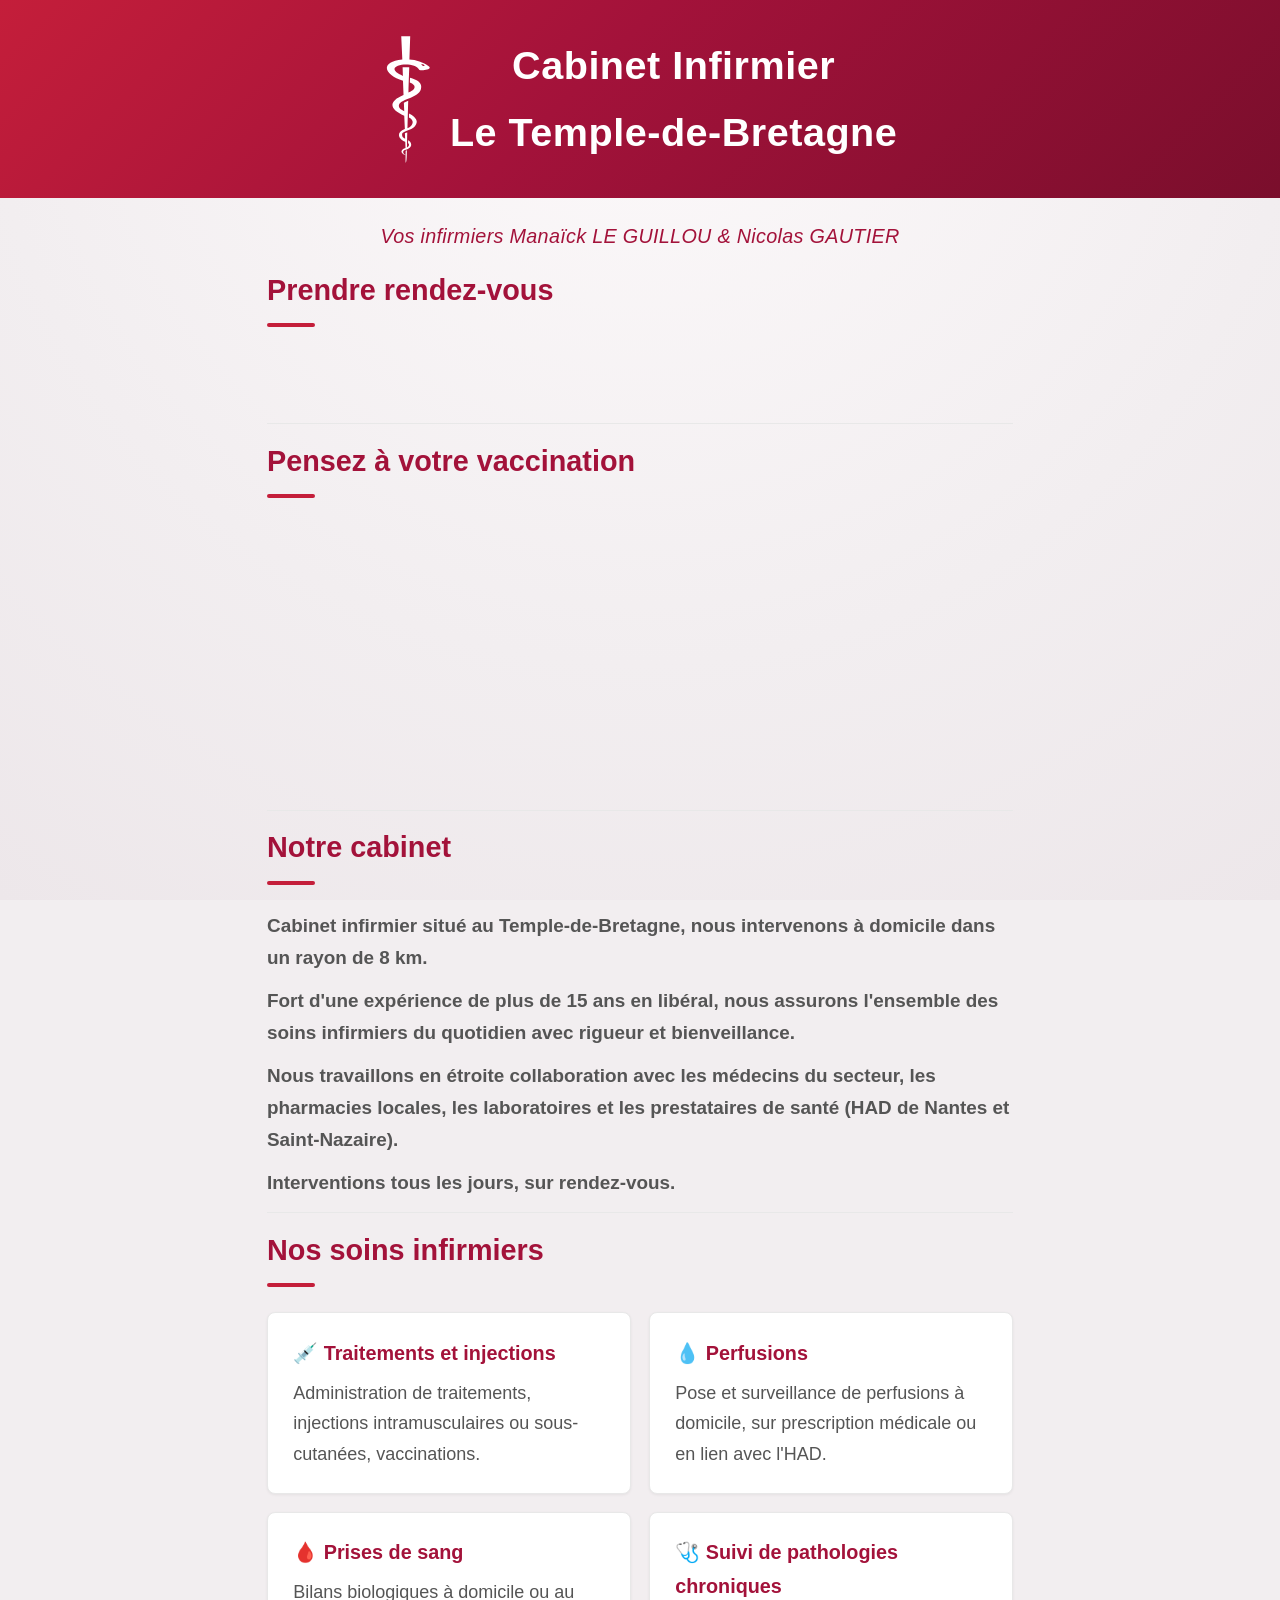
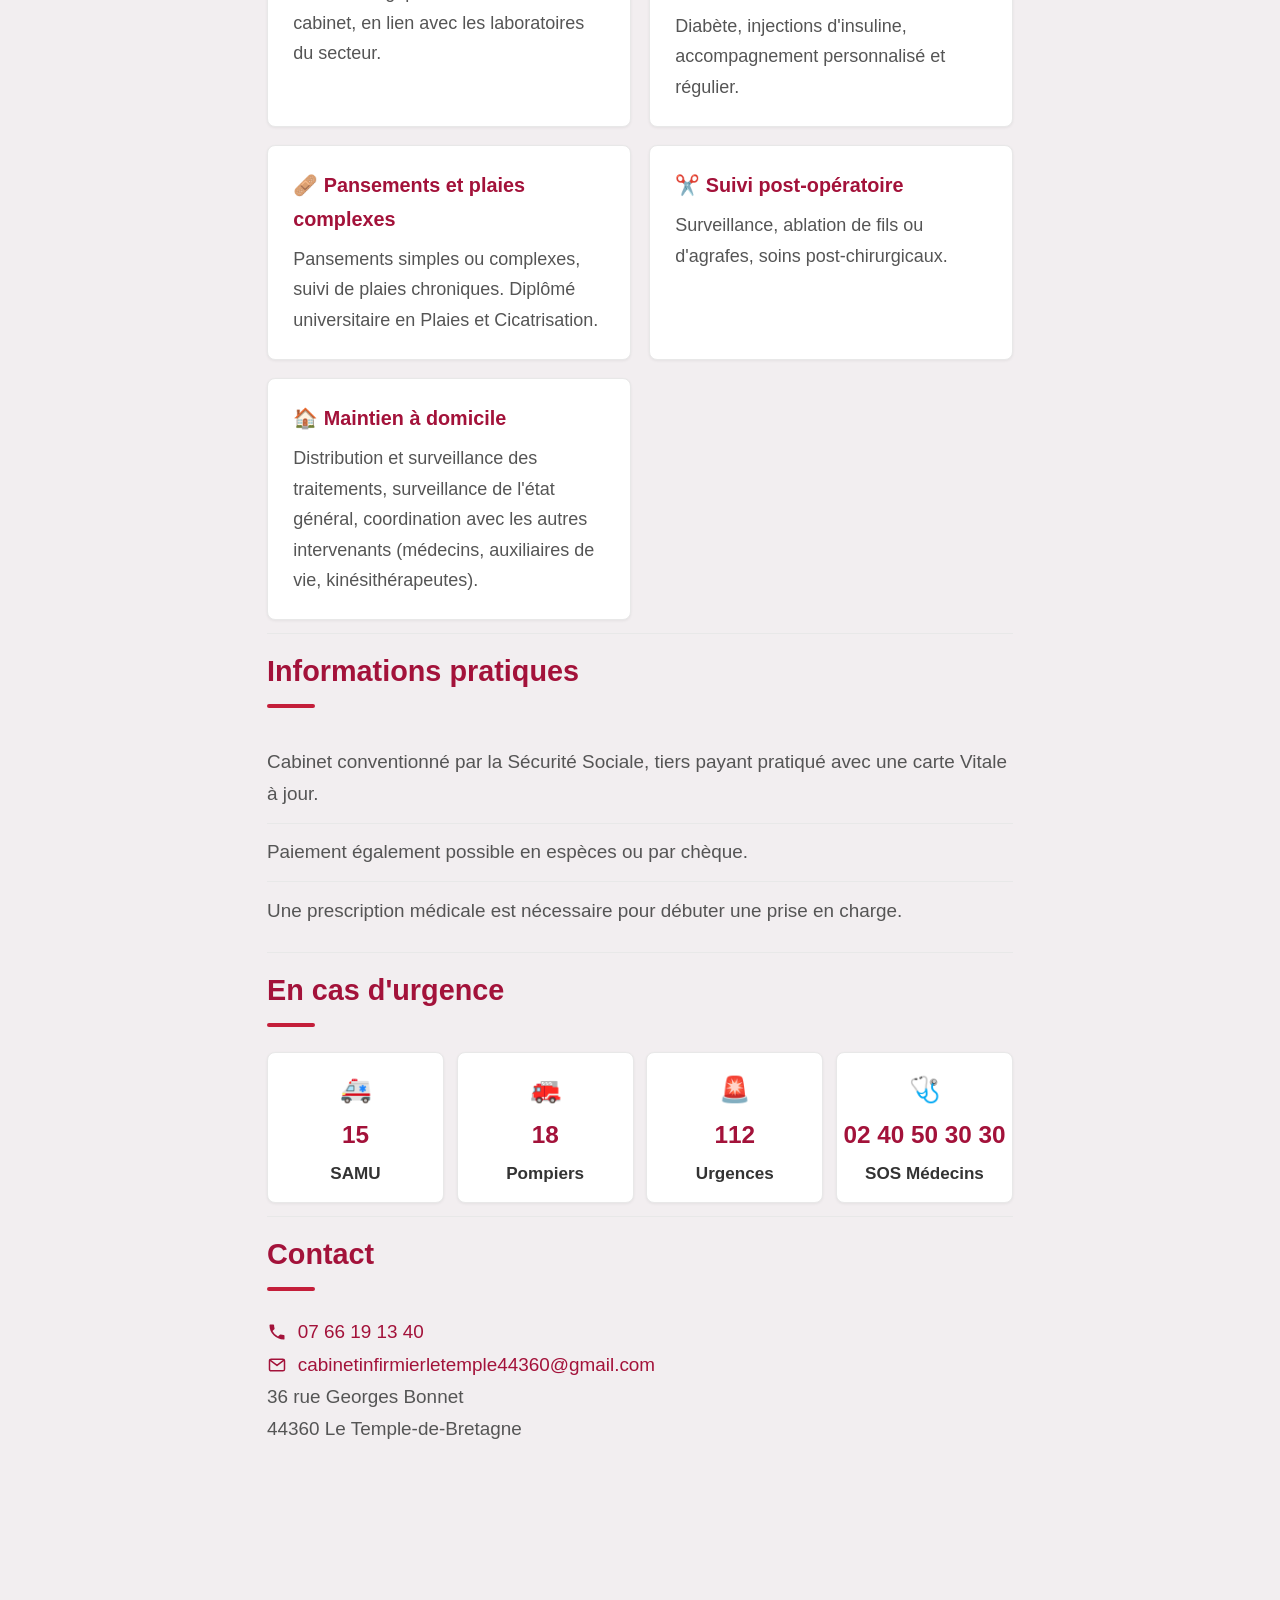
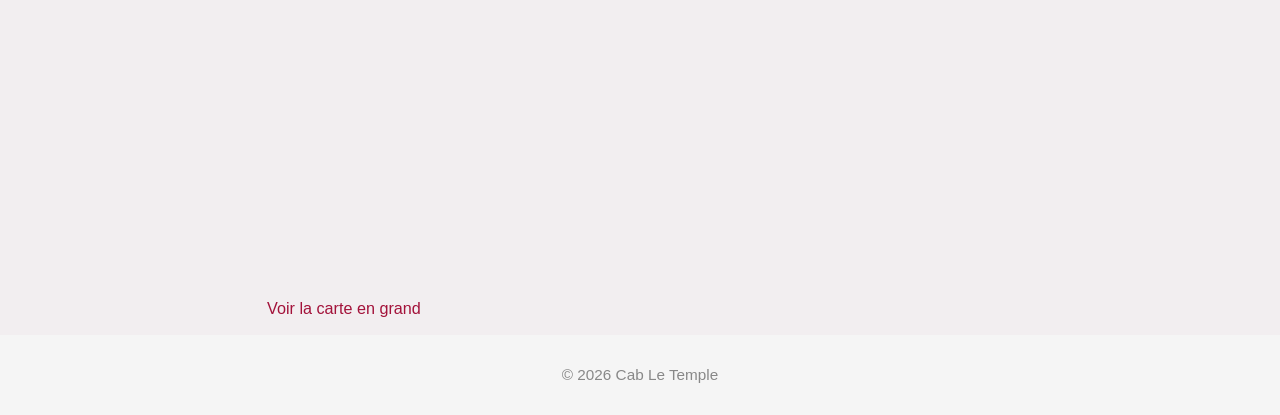
==== commit 5ce674fa: "Corrige l'ordre des noms et les années d'expérience Co-Authored-By: Claude Sonnet 5 <noreply@anthrop" ====
--- a/index.html
+++ b/index.html
@@ -65,7 +65,7 @@
     </header>
 
     <main>
-        <p class="tagline">Vos infirmiers Nicolas GAUTIER &amp; Manaïck LE GUILLOU</p>
+        <p class="tagline">Vos infirmiers Manaïck LE GUILLOU &amp; Nicolas GAUTIER</p>
 
         <section class="rdv">
             <h2>Prendre rendez-vous</h2>
@@ -124,7 +124,7 @@
         <section class="hero">
             <h2>Notre cabinet</h2>
             <p>Cabinet infirmier situé au Temple-de-Bretagne, nous intervenons à domicile dans un rayon de 8 km.</p>
-            <p>Fort d'une expérience de plus de 13 ans en libéral, nous assurons l'ensemble des soins infirmiers du quotidien avec rigueur et bienveillance.</p>
+            <p>Fort d'une expérience de plus de 15 ans en libéral, nous assurons l'ensemble des soins infirmiers du quotidien avec rigueur et bienveillance.</p>
             <p>Nous travaillons en étroite collaboration avec les médecins du secteur, les pharmacies locales, les laboratoires et les prestataires de santé (HAD de Nantes et Saint-Nazaire).</p>
             <p>Interventions tous les jours, sur rendez-vous.</p>
         </section>
--- a/style.css
+++ b/style.css
@@ -302,15 +302,14 @@
     margin-top: 0.8rem;
 }
 
-/* Bouton téléphone */
-.btn-phone {
+/* Boutons de prise de rendez-vous */
+.btn-phone,
+.btn-doctolib {
     display: inline-flex;
     align-items: center;
     gap: 0.5rem;
     padding: 0.65rem 1.4rem;
     background: transparent;
-    color: #a3123a;
-    border: 2px solid #a3123a;
     border-radius: 4px;
     text-decoration: none;
     font-size: 1rem;
@@ -318,9 +317,16 @@
     transition: background 0.2s, color 0.2s;
 }
 
-.btn-phone svg {
+.btn-phone svg,
+.btn-doctolib svg {
     height: 18px;
     width: 18px;
+    flex-shrink: 0;
+}
+
+.btn-phone {
+    color: #a3123a;
+    border: 2px solid #a3123a;
 }
 
 .btn-phone:hover {
@@ -328,34 +334,25 @@
     color: #fff;
 }
 
-/* Bouton Doctolib */
 .btn-doctolib {
-    display: inline-flex;
-    align-items: center;
-    gap: 0.5rem;
-    padding: 0.7rem 1.5rem;
+    color: #c41e3a;
+    border: 2px solid #c41e3a;
+}
+
+.btn-doctolib:hover {
     background: #c41e3a;
     color: #fff;
-    border-radius: 4px;
-    text-decoration: none;
-    font-size: 1rem;
-    font-weight: 500;
-    transition: background 0.2s;
-}
-
-.btn-doctolib:hover {
-    background: #971529;
-}
-
-.btn-doctolib svg {
-    height: 20px;
-    width: 20px;
-    flex-shrink: 0;
 }
 
 .doctolib-logo {
     height: 22px;
     width: auto;
+    filter: brightness(0) saturate(100%) invert(29%) sepia(94%) saturate(1955%) hue-rotate(180deg) brightness(93%) contrast(101%);
+    transition: filter 0.2s;
+}
+
+.btn-doctolib:hover .doctolib-logo {
+    filter: brightness(0) invert(1);
 }
 
 /* Urgences */
